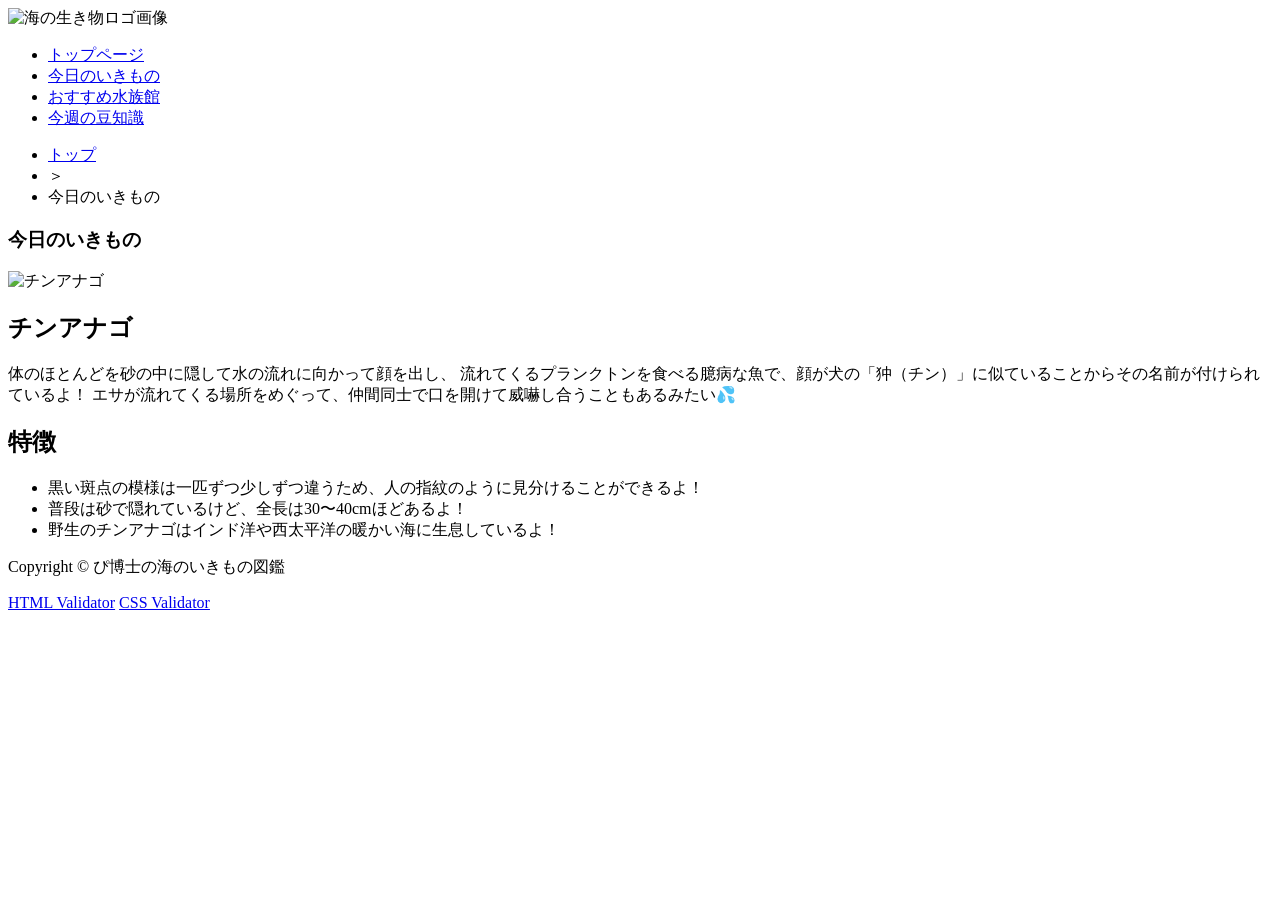
==== contents1.html @ b8ed74f1 "Add files via upload" ====
<!DOCTYPE html>
<html lang="ja">

<head>
    <meta charset="UTF-8">
    <meta name="viewport" content="width=device-width, initial-scale=1.0">
    <meta name="description" content="チンアナゴの特徴や生態を紹介するページです。">
    <title>ぴ博士の海のいきもの図鑑:今日のいきもの</title>

    <link rel="stylesheet" href="css/mystyle.css">
     <link rel="preconnect" href="https://fonts.googleapis.com">

    <link rel="preconnect" href="https://fonts.gstatic.com" crossorigin="anonymous">

    <link href="https://fonts.googleapis.com/css2?family=Zen+Maru+Gothic&amp;display=swap" rel="stylesheet">
</head>

<body>

    <header>
        <img src="image/image1.png"
        id="pagetop"
        class="logo"
        height="250"
        width="500"
        alt="海の生き物ロゴ画像">
    </header> 

    <nav>

    <ul class="menu">

        <li><a href="index.html">トップページ</a></li>

        <li><a href="contents1.html">今日のいきもの</a></li>

        <li><a href="contents2.html">おすすめ水族館</a></li>
    
        <li><a href="contents3.html">今週の豆知識</a></li>

    </ul>

    </nav>
    <nav class="breadcrumb">
    
     <ul>
        <li><a href="index.html">トップ</a></li>

        <li>＞</li>

        <li>今日のいきもの</li>
     </ul>

    </nav>

    <article>
    
        <section class="content-box">

        <h1>今日のいきもの</h1>

        <img src="image/main.jpg"
        width="600"
        height="300"
        alt="チンアナゴ">

        <h2>チンアナゴ</h2>

        <p>体のほとんどを砂の中に隠して水の流れに向かって顔を出し、
        流れてくるプランクトンを食べる臆病な魚で、顔が犬の「狆（チン）」に似ていることからその名前が付けられているよ！
        エサが流れてくる場所をめぐって、仲間同士で口を開けて威嚇し合うこともあるみたい💦</p>

        <h2>特徴</h2>

    <ul class="animal-list">

        <li>黒い斑点の模様は一匹ずつ少しずつ違うため、人の指紋のように見分けることができるよ！</li>

        <li>普段は砂で隠れているけど、全長は30〜40cmほどあるよ！</li>

        <li>野生のチンアナゴはインド洋や西太平洋の暖かい海に生息しているよ！</li>

    </ul>

        </section>

    </article>

    <footer>
        <p>Copyright © ぴ博士の海のいきもの図鑑</p>
        <p>
            <a href="https://validator.w3.org/">HTML Validator</a>

            <a href="https://jigsaw.w3.org/css-validator/">CSS Validator</a>
        
        </p>
    </footer>
  
</body>

</html>
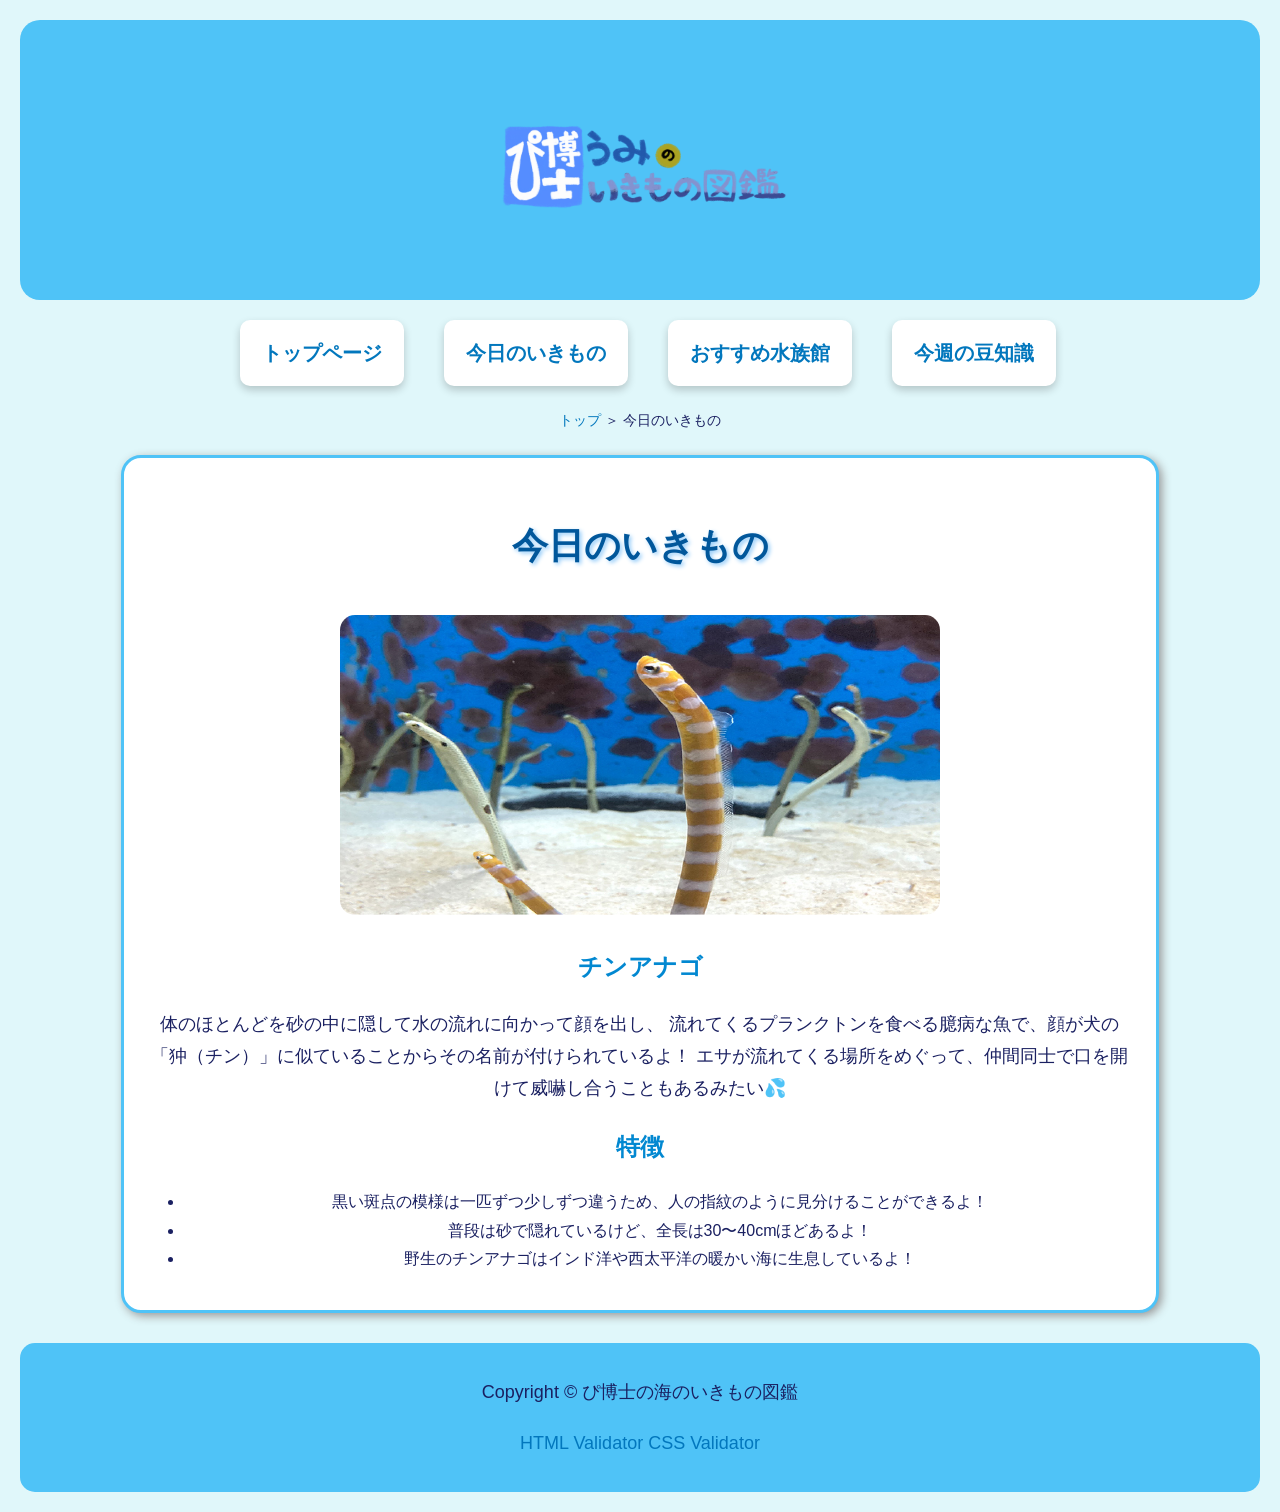
==== commit a21737cd: "Add files via upload" ====
--- a/contents1.html
+++ b/contents1.html
@@ -18,7 +18,7 @@
 <body>
 
     <header>
-        <img src="image/image1.png"
+        <img src="image1.png"
         id="pagetop"
         class="logo"
         height="250"
@@ -59,7 +59,7 @@
 
         <h1>今日のいきもの</h1>
 
-        <img src="image/main.jpg"
+        <img src="main.jpg"
         width="600"
         height="300"
         alt="チンアナゴ">
--- a/css/mystyle.css
+++ b/css/mystyle.css
@@ -0,0 +1,332 @@
+@charset "utf-8";
+body {
+
+    background-color: #e0f7fa;
+
+    background-image: url("background.png");
+
+    background-repeat: repeat;
+
+    background-position: center;
+
+    background-attachment: fixed;
+
+    color: #1a2061;
+
+    font-family: "Zen Maru Gothic", sans-serif;
+
+    line-height: 1.8;
+
+    margin: 20px;
+
+}
+
+ /*---------------- Header ----------------*/
+
+header{
+    position:relative;
+    background:#4fc3f7;
+    height:240px;
+    border-radius:20px;
+    padding:20px;
+    overflow:hidden;
+}
+
+/* ロゴ */
+
+.logo{
+    display:block;
+    width:360px;
+    height:auto;
+    margin:40px auto 20px auto;
+}
+
+/* ナビ */
+
+nav{
+     text-align:center;
+    margin:20px 0;
+}
+
+/* メニュー */
+
+.menu{
+    list-style:none;
+    display:flex;
+    justify-content:center;
+    gap:25px;
+    margin:0;
+    padding:0;
+}
+
+.menu li{
+    display:inline-block;
+    margin-left:15px;
+}
+
+.menu a{
+
+    display:block;
+
+    padding:15px 22px;
+
+    background:#ffffff;
+
+    border-radius:10px;
+
+    font-size:20px;
+
+    font-weight:bold;
+
+    color:#01579b;
+
+    text-decoration:none;
+
+    box-shadow:0 4px 8px rgba(0,0,0,0.2);
+
+}
+
+.menu a:hover{
+
+    background:#0288d1;
+
+    color:white;
+
+}
+
+header::after{
+    content:"";
+    display:block;
+    clear:both;
+}
+
+.breadcrumb{
+
+    margin-bottom:20px;
+
+}
+
+.breadcrumb ul{
+
+    list-style:none;
+
+    padding:0;
+
+}
+
+.breadcrumb li{
+
+    display:inline;
+
+    font-size:14px;
+
+}
+
+
+a{
+
+    text-decoration:none;
+
+}
+
+a:link{
+
+    color:#0277bd;
+
+}
+
+a:visited{
+
+    color:#7b1fa2;
+
+}
+
+a:hover{
+
+    color:#ff9800;
+
+    text-decoration:underline;
+
+}
+
+a:active{
+
+    color:red;
+
+}
+
+article{
+
+    text-align:center;
+
+}
+
+.content-box{
+
+    background-color:white;
+
+    width:80%;
+
+    margin:20px auto;
+
+    padding:20px;
+
+    border:3px solid #4fc3f7;
+
+    border-radius:20px;
+
+    box-shadow:3px 3px 10px #999999;
+
+}
+
+
+h1 {
+
+    font-size: 36px;
+
+    font-weight: 700;
+
+    text-align: center;
+
+    color: #01579b;
+
+    text-shadow: 2px 2px 4px #90caf9;
+
+}
+
+h2 {
+
+    color: #0288d1;
+
+}
+
+p{
+
+    font-size:18px;
+
+}
+
+.highlight{
+
+    color:#d81b60;
+
+    font-weight:bold;
+
+}
+
+img{
+
+    max-width:100%;
+
+    border-radius:15px;
+
+}
+
+
+article img{
+    display:block;
+    margin:30px auto;
+}
+
+
+/* ---------- 水族館ページ ---------- */
+
+.leftphoto{
+
+    float:left;
+
+    margin-right:20px;
+
+    margin-bottom:10px;
+
+}
+
+.clear{
+
+    clear:both;
+
+}
+
+/* ---------- ランキング ---------- */
+
+ol{
+
+    display:inline-block;
+
+    text-align:left;
+
+}
+/* ---------- フッター ---------- */
+
+footer{
+
+    clear:both;
+
+    text-align:center;
+
+    background-color:#4fc3f7;
+
+    padding:15px;
+
+    margin-top:30px;
+
+    border-radius:15px;
+
+    font-size:14px;
+
+}
+
+/* ---------- レスポンシブ ---------- */
+
+ @media screen and (max-width:768px){
+
+    .content-box{
+
+        width:95%;
+
+    }
+
+    .menu li{
+
+        display:block;
+
+        margin:10px 0;
+
+    }
+
+    h1{
+
+        font-size:28px;
+
+    }
+
+    .leftphoto{
+
+        float:none;
+
+        display:block;
+
+        margin:0 auto 20px auto;
+
+    }
+ }
+    
+@media print {
+    body {
+        background: white;
+        color: black;
+    }
+
+    header,
+    nav,
+    footer {
+        display: none;
+    }
+
+    .content-box {
+        width: 100%;
+        border: none;
+        box-shadow: none;
+    }
+}
+
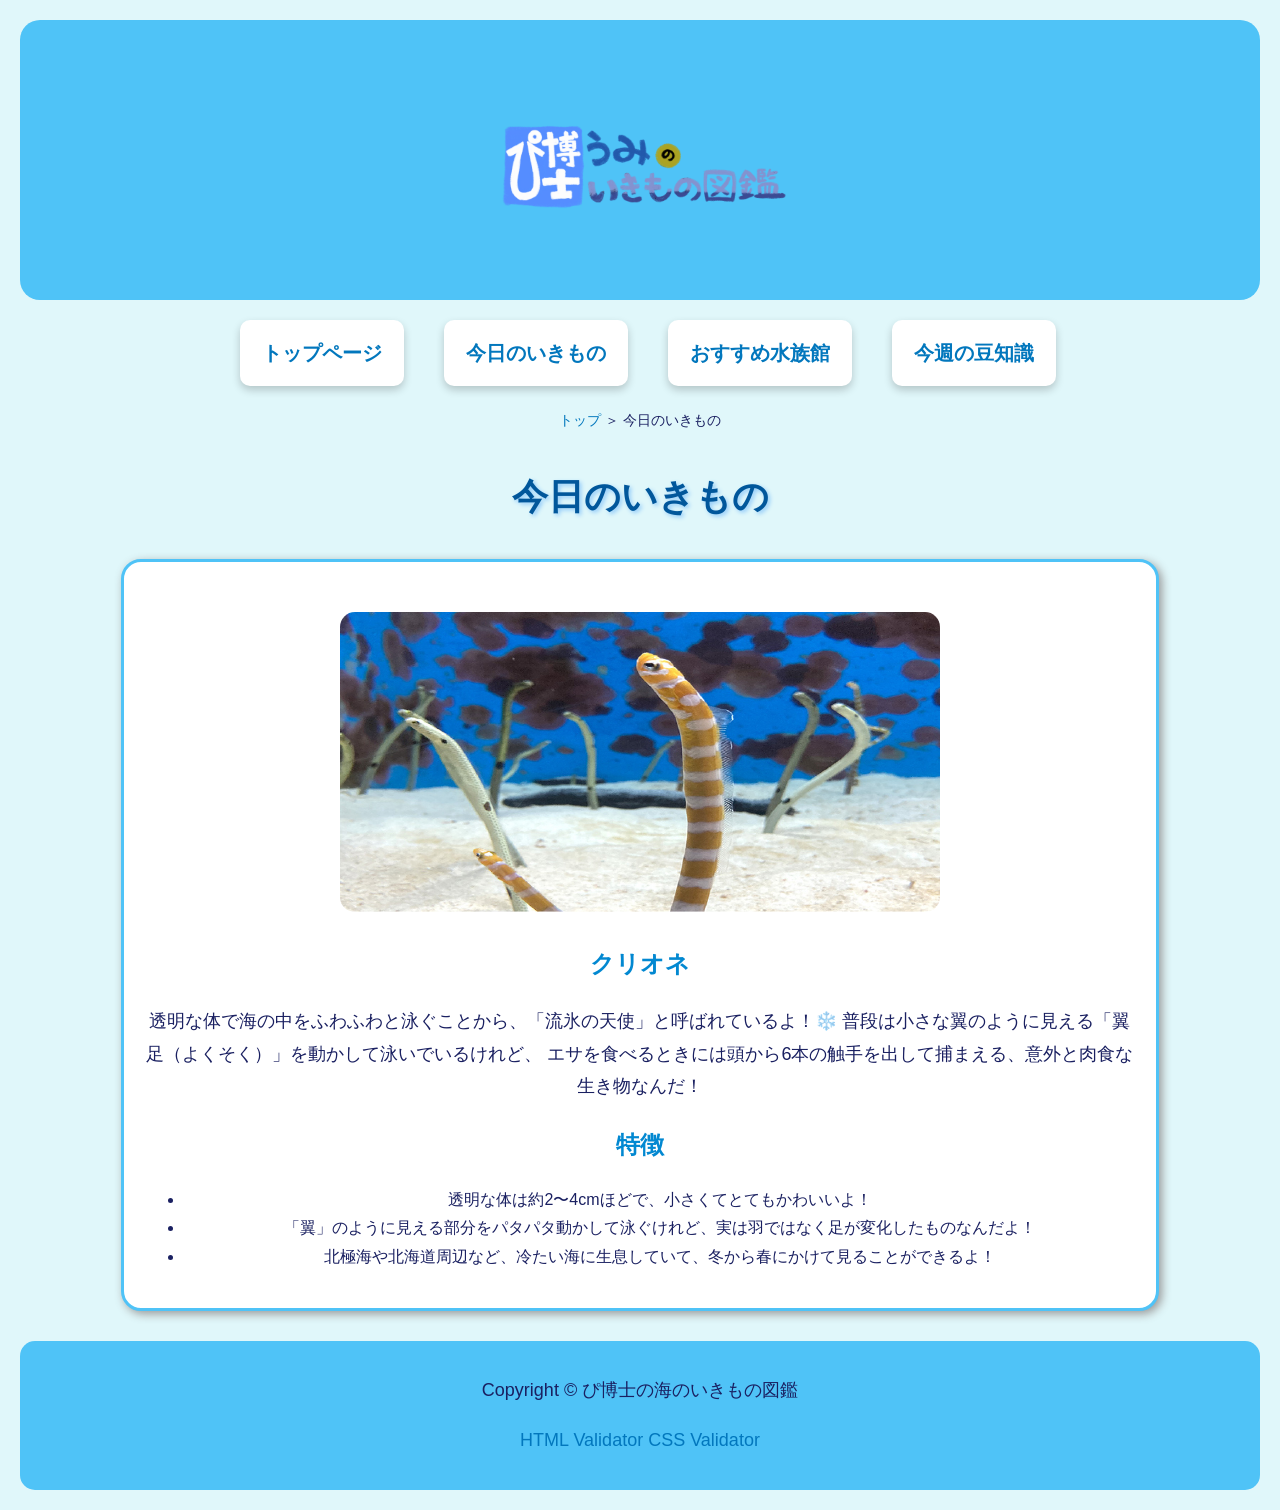
==== commit 27dcdd56: "Update contents1.html" ====
--- a/contents1.html
+++ b/contents1.html
@@ -18,7 +18,7 @@
 <body>
 
     <header>
-        <img src="image1.png"
+        <img src="image/image1.png"
         id="pagetop"
         class="logo"
         height="250"
@@ -54,31 +54,33 @@
     </nav>
 
     <article>
-    
+
+     <h1>今日のいきもの</h1>
+     
         <section class="content-box">
 
-        <h1>今日のいきもの</h1>
+       
 
-        <img src="main.jpg"
+        <img src="image/main.jpg"
         width="600"
         height="300"
-        alt="チンアナゴ">
+        alt="クリオネ">
 
-        <h2>チンアナゴ</h2>
+        <h2>クリオネ</h2>
 
-        <p>体のほとんどを砂の中に隠して水の流れに向かって顔を出し、
-        流れてくるプランクトンを食べる臆病な魚で、顔が犬の「狆（チン）」に似ていることからその名前が付けられているよ！
-        エサが流れてくる場所をめぐって、仲間同士で口を開けて威嚇し合うこともあるみたい💦</p>
+        <p>透明な体で海の中をふわふわと泳ぐことから、「流氷の天使」と呼ばれているよ！❄️
+        普段は小さな翼のように見える「翼足（よくそく）」を動かして泳いでいるけれど、
+        エサを食べるときには頭から6本の触手を出して捕まえる、意外と肉食な生き物なんだ！</p>
 
         <h2>特徴</h2>
 
     <ul class="animal-list">
 
-        <li>黒い斑点の模様は一匹ずつ少しずつ違うため、人の指紋のように見分けることができるよ！</li>
+        <li>透明な体は約2〜4cmほどで、小さくてとてもかわいいよ！</li>
 
-        <li>普段は砂で隠れているけど、全長は30〜40cmほどあるよ！</li>
+        <li>「翼」のように見える部分をパタパタ動かして泳ぐけれど、実は羽ではなく足が変化したものなんだよ！</li>
 
-        <li>野生のチンアナゴはインド洋や西太平洋の暖かい海に生息しているよ！</li>
+        <li>北極海や北海道周辺など、冷たい海に生息していて、冬から春にかけて見ることができるよ！</li>
 
     </ul>
 
